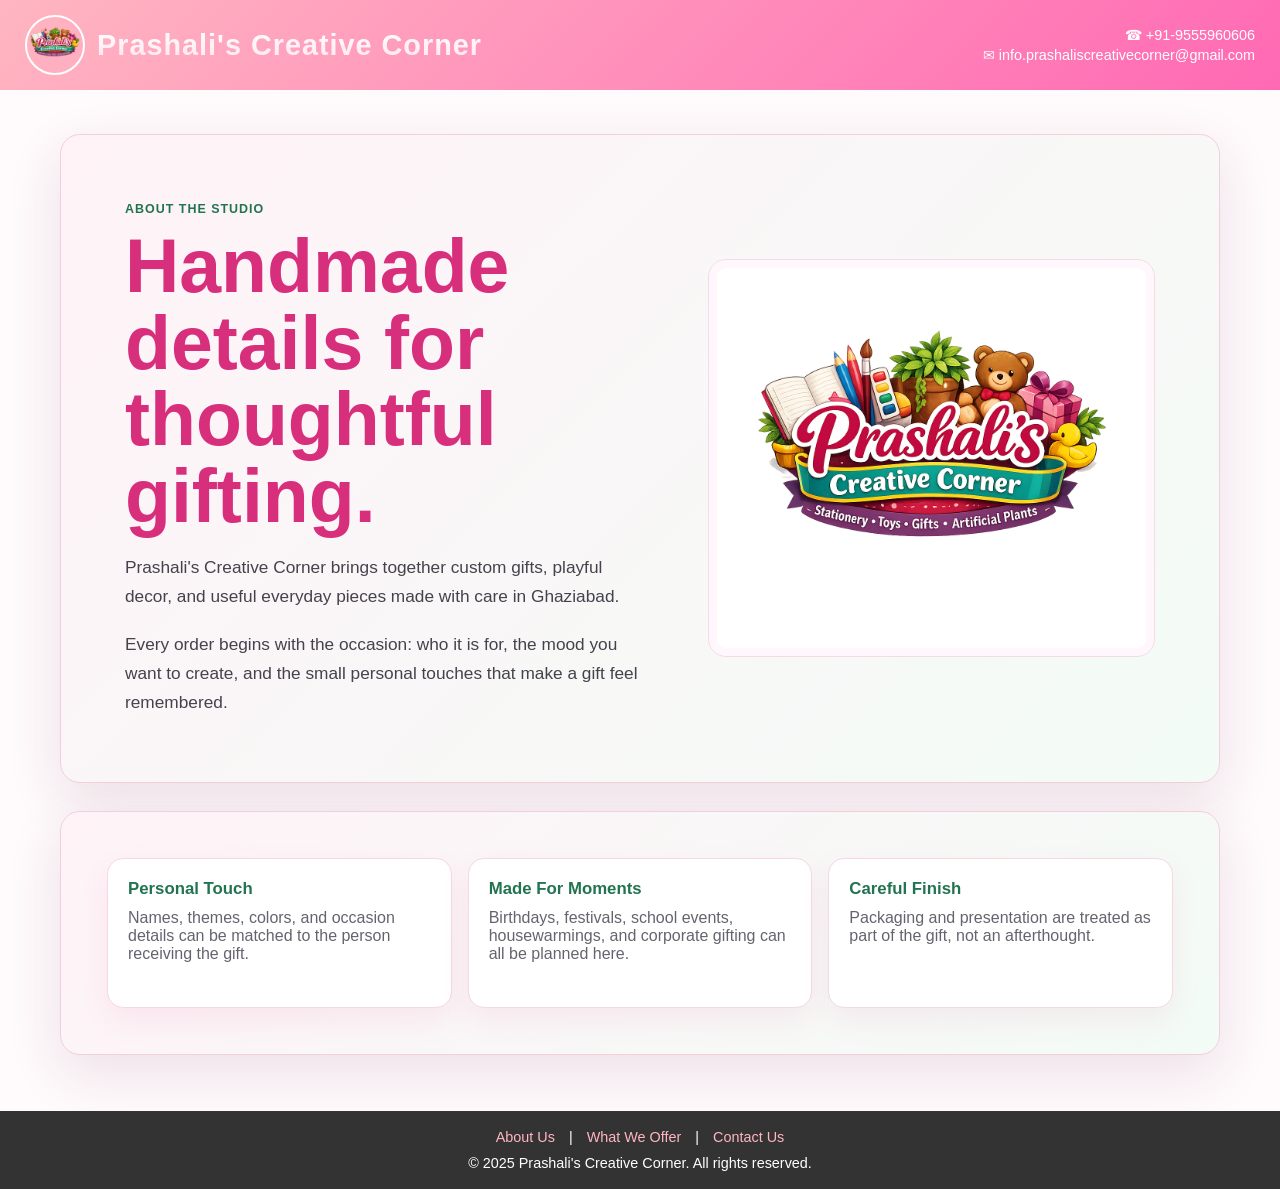
==== about.html @ 50c55ec6 "Modified code structure and added real images" ====
<!DOCTYPE html>
<html lang="en">
<head>
  <meta charset="UTF-8">
  <meta name="viewport" content="width=device-width, initial-scale=1.0">
  <meta name="description" content="About Prashali's Creative Corner, a creative gifting and decor studio in Ghaziabad.">
  <title>About Us | Prashali's Creative Corner</title>
  <link rel="stylesheet" href="assets/css/styles.css">
</head>
<body>
  <header class="site-header">
    <a class="brand" href="index.html" aria-label="Go to home page">
      <img src="assets/images/logo.png" alt="Prashali's Creative Corner logo" class="brand-logo">
      <h1>Prashali's Creative Corner</h1>
    </a>
    <address class="contact-info">
      <div>&#9742; <a href="tel:+919555960606">+91-9555960606</a></div>
      <div>&#9993; <a href="mailto:info.prashaliscreativecorner@gmail.com">info.prashaliscreativecorner@gmail.com</a></div>
    </address>
  </header>

  <main class="page-main">
    <div class="content-shell">
      <section class="page-hero">
        <div class="page-hero-text">
          <span class="page-eyebrow">About the studio</span>
          <h2>Handmade details for thoughtful gifting.</h2>
          <p>Prashali's Creative Corner brings together custom gifts, playful decor, and useful everyday pieces made with care in Ghaziabad.</p>
          <p>Every order begins with the occasion: who it is for, the mood you want to create, and the small personal touches that make a gift feel remembered.</p>
        </div>
        <div class="hero-media">
          <img src="assets/images/logo.png" alt="Prashali's Creative Corner logo">
        </div>
      </section>

      <section class="content-panel">
        <div class="card-grid">
          <article class="info-card">
            <h3>Personal Touch</h3>
            <p>Names, themes, colors, and occasion details can be matched to the person receiving the gift.</p>
          </article>
          <article class="info-card">
            <h3>Made For Moments</h3>
            <p>Birthdays, festivals, school events, housewarmings, and corporate gifting can all be planned here.</p>
          </article>
          <article class="info-card">
            <h3>Careful Finish</h3>
            <p>Packaging and presentation are treated as part of the gift, not an afterthought.</p>
          </article>
        </div>
      </section>
    </div>
  </main>

  <footer class="site-footer">
    <nav aria-label="Footer">
      <a class="footer-link" href="about.html">About Us</a>
      <span aria-hidden="true">|</span>
      <a class="footer-link" href="what-we-offer.html">What We Offer</a>
      <span aria-hidden="true">|</span>
      <a class="footer-link" href="contact.html">Contact Us</a>
    </nav>
    <p>&copy; 2025 Prashali's Creative Corner. All rights reserved.</p>
  </footer>
</body>
</html>
---- assets/css/styles.css ----
:root {
  --brand-pink: #ff69b4;
  --deep-pink: #d82f7d;
  --ink: #2f2f36;
  --muted: #66636f;
  --soft-pink: #fff0f6;
  --soft-mint: #eefaf3;
  --line: #f3cfdd;
}

* {
  box-sizing: border-box;
}

body {
  min-height: 100vh;
  margin: 0;
  display: grid;
  grid-template-rows: auto 1fr auto;
  font-family: "Poppins", Arial, sans-serif;
  background: #fffafc;
  color: var(--ink);
}

a {
  color: inherit;
}

.site-header {
  position: sticky;
  top: 0;
  z-index: 10;
  display: flex;
  align-items: center;
  justify-content: space-between;
  gap: 18px;
  background: linear-gradient(135deg, #ffb6c1, var(--brand-pink));
  padding: 15px 25px;
  color: #fff;
}

.brand {
  display: flex;
  align-items: center;
  min-width: 0;
  color: #fff;
  text-decoration: none;
}

.brand-logo {
  width: 60px;
  height: 60px;
  border-radius: 50%;
  border: 2px solid #fff;
  margin-right: 12px;
  object-fit: cover;
  flex: 0 0 auto;
}

.site-header h1 {
  margin: 0;
  font-size: 1.8rem;
  font-weight: 700;
  letter-spacing: 1px;
  background: linear-gradient(#fff, #ffe6f0);
  -webkit-background-clip: text;
  background-clip: text;
  -webkit-text-fill-color: transparent;
}

.contact-info {
  margin: 0;
  text-align: right;
  font-style: normal;
  font-size: 0.9rem;
  line-height: 1.4;
}

.contact-info a {
  text-decoration: none;
}

.page-main {
  width: min(1160px, calc(100% - 40px));
  margin: 0 auto;
  padding: 44px 0 56px;
}

.product-section {
  text-align: center;
}

.product-section h2 {
  margin: 0 0 24px;
  color: var(--brand-pink);
  font-size: 2rem;
}

.product-grid {
  display: grid;
  grid-template-columns: repeat(auto-fit, minmax(210px, 1fr));
  gap: 20px;
}

.product {
  display: block;
  width: 100%;
  border: 1px solid #f7dce7;
  border-radius: 14px;
  background-color: #fff;
  box-shadow: 0 10px 28px rgba(216, 47, 125, 0.08);
  overflow: hidden;
  text-align: center;
  color: inherit;
  text-decoration: none;
  transition: transform 0.25s ease, box-shadow 0.25s ease;
}

.product:hover,
.product:focus-visible {
  transform: translateY(-5px);
  box-shadow: 0 16px 34px rgba(216, 47, 125, 0.14);
}

.brand:focus-visible,
.product:focus-visible,
.footer-link:focus-visible,
.page-action:focus-visible,
.contact-item:focus-visible {
  outline: 3px solid #8a1f56;
  outline-offset: 3px;
}

.product img {
  width: 100%;
  height: 210px;
  object-fit: contain;
  object-position: center;
  display: block;
  background: #fff7fb;
}

.product-title {
  display: block;
  margin: 12px 0 5px;
  color: #ff4081;
  font-size: 1.1rem;
  font-weight: 700;
}

.product-summary {
  display: block;
  min-height: 50px;
  margin: 0;
  padding: 0 12px 14px;
  color: var(--muted);
  font-size: 0.9rem;
}

.content-shell {
  display: grid;
  gap: 28px;
}

.page-hero,
.content-panel {
  border: 1px solid var(--line);
  border-radius: 20px;
  background:
    linear-gradient(135deg, rgba(255, 240, 246, 0.82), rgba(238, 250, 243, 0.72)),
    #fff;
  box-shadow: 0 18px 54px rgba(102, 45, 77, 0.12);
}

.page-hero {
  display: grid;
  grid-template-columns: minmax(0, 1fr) minmax(260px, 0.85fr);
  align-items: center;
  gap: clamp(24px, 5vw, 58px);
  padding: clamp(28px, 6vw, 64px);
}

.page-hero-full {
  grid-template-columns: 1fr;
}

.page-hero-text {
  max-width: 760px;
}

.page-eyebrow {
  display: inline-block;
  margin-bottom: 12px;
  color: #227451;
  font-size: 0.78rem;
  font-weight: 700;
  letter-spacing: 0.08em;
  text-transform: uppercase;
}

.page-hero h2,
.category-detail h2 {
  margin: 0;
  color: var(--deep-pink);
  font-size: clamp(2.3rem, 6vw, 4.7rem);
  line-height: 1.02;
}

.page-hero p,
.category-detail p,
.body-text {
  color: #45424d;
  font-size: 1.08rem;
  line-height: 1.7;
}

.page-hero p,
.category-detail p {
  margin: 18px 0 0;
}

.hero-media {
  min-height: 300px;
  display: grid;
  place-items: center;
  border-radius: 18px;
  background: #fff;
  border: 1px solid #f5dbe6;
  box-shadow: inset 0 0 0 8px #fff7fb;
}

.hero-media img {
  width: 100%;
  height: min(44vh, 430px);
  object-fit: contain;
  object-position: center;
  display: block;
}

.content-panel {
  padding: clamp(24px, 5vw, 46px);
}

.card-grid {
  display: grid;
  grid-template-columns: repeat(auto-fit, minmax(210px, 1fr));
  gap: 16px;
}

.info-card {
  min-height: 150px;
  padding: 20px;
  border: 1px solid #f4d8e4;
  border-radius: 16px;
  background: #fff;
  box-shadow: 0 12px 30px rgba(216, 47, 125, 0.08);
}

.info-card h3 {
  margin: 0 0 10px;
  color: #227451;
  font-size: 1.05rem;
}

.info-card p,
.body-text {
  margin: 0;
  color: var(--muted);
}

.body-text + .body-text {
  margin-top: 16px;
}

.detail-list {
  display: grid;
  gap: 12px;
  margin: 24px 0 0;
  padding: 0;
  list-style: none;
}

.detail-list li {
  padding: 13px 14px;
  border-left: 4px solid var(--brand-pink);
  border-radius: 10px;
  background: #fff;
  color: #4f4c58;
  box-shadow: 0 8px 22px rgba(216, 47, 125, 0.08);
}

.page-action {
  display: inline-flex;
  align-items: center;
  justify-content: center;
  min-height: 44px;
  margin-top: 26px;
  padding: 0 18px;
  border-radius: 999px;
  background: #227451;
  color: #fff;
  font-weight: 700;
  text-decoration: none;
}

.contact-list {
  display: grid;
  gap: 14px;
}

.contact-item {
  display: grid;
  gap: 5px;
  padding: 18px 20px;
  border: 1px solid #f4d8e4;
  border-radius: 14px;
  background: #fff;
  color: inherit;
  text-decoration: none;
}

.contact-item span {
  color: #227451;
  font-size: 0.78rem;
  font-weight: 700;
  letter-spacing: 0.06em;
  text-transform: uppercase;
}

.contact-item strong {
  color: var(--ink);
  font-size: 1rem;
  overflow-wrap: anywhere;
}

.site-footer {
  background-color: #333;
  color: #fff;
  padding: 18px 20px;
  text-align: center;
  font-size: 0.9rem;
}

.site-footer p {
  margin: 10px 0 0;
}

.footer-link {
  color: #ffb6c1;
  text-decoration: none;
  margin: 0 10px;
}

.footer-link:hover {
  text-decoration: underline;
}

@media (max-width: 760px) {
  .site-header {
    flex-direction: column;
    text-align: center;
  }

  .brand {
    justify-content: center;
    flex-wrap: wrap;
  }

  .site-header h1 {
    font-size: 1.5rem;
  }

  .contact-info {
    text-align: center;
  }

  .page-main {
    width: min(100% - 28px, 1160px);
    padding: 28px 0 38px;
  }

  .page-hero {
    display: block;
    padding: 24px 18px;
  }

  .hero-media {
    min-height: 230px;
    margin-top: 24px;
  }

  .hero-media img {
    height: 34vh;
  }

  .page-hero h2,
  .category-detail h2 {
    font-size: 2.1rem;
  }

  .site-footer {
    font-size: 0.84rem;
  }
}
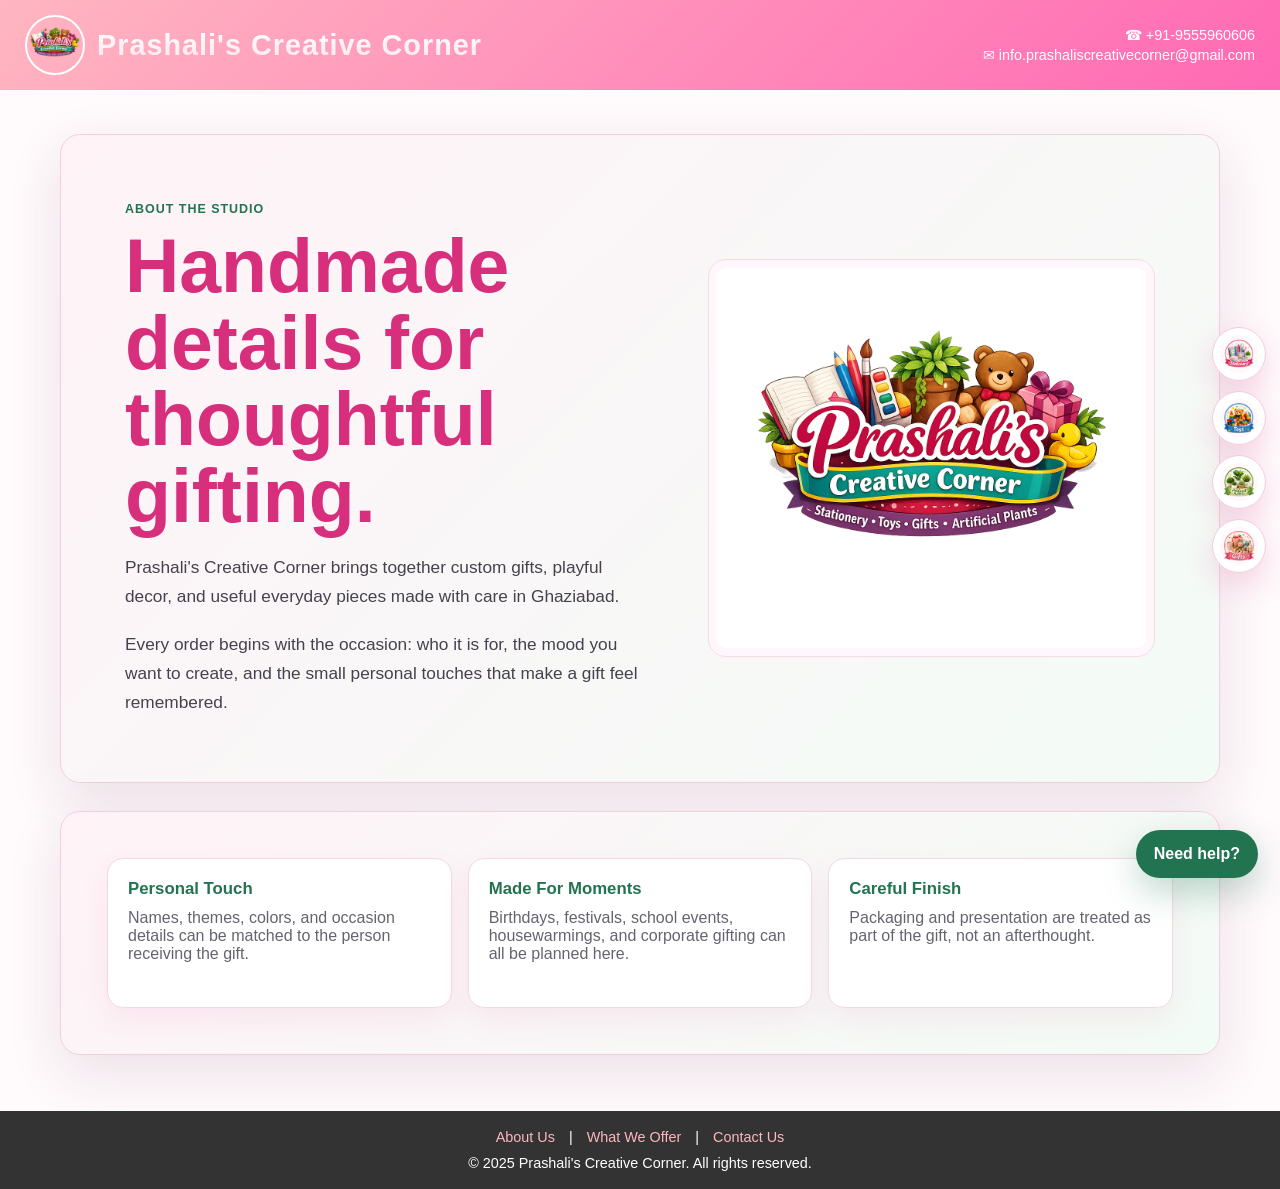
==== commit c5bbd831: "modified the design and structure" ====
--- a/about.html
+++ b/about.html
@@ -6,19 +6,9 @@
   <meta name="description" content="About Prashali's Creative Corner, a creative gifting and decor studio in Ghaziabad.">
   <title>About Us | Prashali's Creative Corner</title>
   <link rel="stylesheet" href="assets/css/styles.css">
+  <script src="assets/js/layout.js" defer></script>
 </head>
 <body>
-  <header class="site-header">
-    <a class="brand" href="index.html" aria-label="Go to home page">
-      <img src="assets/images/logo.png" alt="Prashali's Creative Corner logo" class="brand-logo">
-      <h1>Prashali's Creative Corner</h1>
-    </a>
-    <address class="contact-info">
-      <div>&#9742; <a href="tel:+919555960606">+91-9555960606</a></div>
-      <div>&#9993; <a href="mailto:info.prashaliscreativecorner@gmail.com">info.prashaliscreativecorner@gmail.com</a></div>
-    </address>
-  </header>
-
   <main class="page-main">
     <div class="content-shell">
       <section class="page-hero">
@@ -52,15 +42,5 @@
     </div>
   </main>
 
-  <footer class="site-footer">
-    <nav aria-label="Footer">
-      <a class="footer-link" href="about.html">About Us</a>
-      <span aria-hidden="true">|</span>
-      <a class="footer-link" href="what-we-offer.html">What We Offer</a>
-      <span aria-hidden="true">|</span>
-      <a class="footer-link" href="contact.html">Contact Us</a>
-    </nav>
-    <p>&copy; 2025 Prashali's Creative Corner. All rights reserved.</p>
-  </footer>
 </body>
 </html>
--- a/assets/css/styles.css
+++ b/assets/css/styles.css
@@ -126,7 +126,11 @@
 .product:focus-visible,
 .footer-link:focus-visible,
 .page-action:focus-visible,
-.contact-item:focus-visible {
+.contact-item:focus-visible,
+.floating-category-link:focus-visible,
+.help-button:focus-visible,
+.help-close:focus-visible,
+.help-actions a:focus-visible {
   outline: 3px solid #8a1f56;
   outline-offset: 3px;
 }
@@ -239,6 +243,90 @@
 
 .content-panel {
   padding: clamp(24px, 5vw, 46px);
+}
+
+.catalog-section {
+  display: grid;
+  gap: 32px;
+}
+
+.catalog-header {
+  max-width: 760px;
+}
+
+.catalog-header h2 {
+  margin: 0;
+  color: var(--deep-pink);
+  font-size: clamp(2rem, 5vw, 3.4rem);
+  line-height: 1.08;
+}
+
+.catalog-header p {
+  margin: 12px 0 0;
+  color: var(--muted);
+  line-height: 1.7;
+}
+
+.catalog-group {
+  display: grid;
+  gap: 16px;
+}
+
+.catalog-group h3 {
+  margin: 0;
+  color: #227451;
+  font-size: 1.35rem;
+}
+
+.catalog-grid {
+  display: grid;
+  grid-template-columns: repeat(auto-fit, minmax(210px, 1fr));
+  gap: 18px;
+}
+
+.catalog-card {
+  display: grid;
+  grid-template-rows: 170px 1fr;
+  overflow: hidden;
+  border: 1px solid #f4d8e4;
+  border-radius: 16px;
+  background: #fff;
+  box-shadow: 0 12px 30px rgba(216, 47, 125, 0.08);
+}
+
+.catalog-card img {
+  width: 100%;
+  height: 100%;
+  padding: 12px;
+  object-fit: contain;
+  object-position: center;
+  background: #fff7fb;
+}
+
+.catalog-card-content {
+  display: grid;
+  gap: 8px;
+  align-content: start;
+  padding: 16px;
+}
+
+.catalog-card h4 {
+  margin: 0;
+  color: var(--ink);
+  font-size: 1rem;
+}
+
+.catalog-card p {
+  margin: 0;
+  color: var(--muted);
+  font-size: 0.92rem;
+  line-height: 1.45;
+}
+
+.catalog-price {
+  margin-top: 4px;
+  color: var(--deep-pink);
+  font-size: 1.05rem;
 }
 
 .card-grid {
@@ -355,6 +443,180 @@
   text-decoration: underline;
 }
 
+.floating-category-menu {
+  position: fixed;
+  top: 50%;
+  right: 14px;
+  z-index: 20;
+  display: grid;
+  gap: 10px;
+  transform: translateY(-50%);
+}
+
+.floating-category-link {
+  width: 54px;
+  min-height: 54px;
+  display: grid;
+  grid-template-columns: 38px 0;
+  align-items: center;
+  gap: 0;
+  justify-self: end;
+  overflow: hidden;
+  border: 1px solid #f2c9dc;
+  border-radius: 999px;
+  background: rgba(255, 255, 255, 0.96);
+  box-shadow: 0 12px 30px rgba(216, 47, 125, 0.18);
+  color: var(--ink);
+  text-decoration: none;
+  transition: width 0.25s ease, grid-template-columns 0.25s ease, gap 0.25s ease, box-shadow 0.25s ease;
+}
+
+.floating-category-link:hover,
+.floating-category-link:focus-visible {
+  width: 210px;
+  grid-template-columns: 38px 1fr;
+  gap: 10px;
+  box-shadow: 0 16px 38px rgba(216, 47, 125, 0.24);
+}
+
+.floating-category-icon {
+  width: 38px;
+  height: 38px;
+  display: grid;
+  place-items: center;
+  margin-left: 7px;
+  border-radius: 50%;
+  background: #fff7fb;
+  flex: 0 0 auto;
+}
+
+.floating-category-icon img {
+  width: 30px;
+  height: 30px;
+  object-fit: contain;
+  object-position: center;
+  display: block;
+}
+
+.floating-category-name {
+  min-width: 0;
+  padding-right: 14px;
+  color: var(--deep-pink);
+  font-size: 0.92rem;
+  font-weight: 700;
+  line-height: 1.15;
+  white-space: nowrap;
+  opacity: 0;
+  transform: translateX(10px);
+  transition: opacity 0.2s ease, transform 0.2s ease;
+}
+
+.floating-category-link:hover .floating-category-name,
+.floating-category-link:focus-visible .floating-category-name {
+  opacity: 1;
+  transform: translateX(0);
+}
+
+.help-widget {
+  position: fixed;
+  right: 22px;
+  bottom: 22px;
+  z-index: 25;
+}
+
+.help-button {
+  min-height: 48px;
+  padding: 0 18px;
+  border: 0;
+  border-radius: 999px;
+  background: #227451;
+  color: #fff;
+  box-shadow: 0 14px 34px rgba(34, 116, 81, 0.28);
+  font: inherit;
+  font-weight: 700;
+  cursor: pointer;
+}
+
+.help-button:hover {
+  background: #1d6547;
+}
+
+.help-popup {
+  position: absolute;
+  right: 0;
+  bottom: calc(100% + 12px);
+  width: min(340px, calc(100vw - 32px));
+  padding: 22px;
+  border: 1px solid var(--line);
+  border-radius: 18px;
+  background:
+    linear-gradient(135deg, rgba(255, 240, 246, 0.96), rgba(238, 250, 243, 0.92)),
+    #fff;
+  box-shadow: 0 20px 60px rgba(102, 45, 77, 0.2);
+}
+
+.help-popup[hidden] {
+  display: none;
+}
+
+.help-popup h2 {
+  margin: 0;
+  color: var(--deep-pink);
+  font-size: 1.45rem;
+}
+
+.help-popup p {
+  margin: 12px 0 18px;
+  color: var(--muted);
+  font-size: 0.96rem;
+  line-height: 1.55;
+}
+
+.help-close {
+  position: absolute;
+  top: 12px;
+  right: 12px;
+  width: 32px;
+  height: 32px;
+  border: 0;
+  border-radius: 50%;
+  background: var(--brand-pink);
+  color: #fff;
+  font-size: 1.25rem;
+  line-height: 1;
+  cursor: pointer;
+}
+
+.help-actions {
+  display: grid;
+  gap: 10px;
+}
+
+.help-actions a {
+  display: grid;
+  gap: 4px;
+  padding: 13px 14px;
+  border: 1px solid #f4d8e4;
+  border-radius: 12px;
+  background: #fff;
+  color: inherit;
+  text-decoration: none;
+}
+
+.help-actions span {
+  color: #227451;
+  font-size: 0.76rem;
+  font-weight: 700;
+  letter-spacing: 0.06em;
+  text-transform: uppercase;
+}
+
+.help-actions strong {
+  color: var(--ink);
+  font-size: 0.93rem;
+  overflow-wrap: anywhere;
+}
+
 @media (max-width: 760px) {
   .site-header {
     flex-direction: column;
@@ -401,4 +663,47 @@
   .site-footer {
     font-size: 0.84rem;
   }
-}
+
+  .catalog-card {
+    grid-template-rows: 150px 1fr;
+  }
+
+  .floating-category-menu {
+    right: 8px;
+    gap: 8px;
+  }
+
+  .floating-category-link {
+    width: 48px;
+    min-height: 48px;
+    grid-template-columns: 34px 0;
+  }
+
+  .floating-category-link:hover,
+  .floating-category-link:focus-visible {
+    width: min(188px, calc(100vw - 22px));
+    grid-template-columns: 34px 1fr;
+  }
+
+  .floating-category-icon {
+    width: 34px;
+    height: 34px;
+    margin-left: 6px;
+  }
+
+  .floating-category-icon img {
+    width: 27px;
+    height: 27px;
+  }
+
+  .help-widget {
+    right: 12px;
+    bottom: 12px;
+  }
+
+  .help-button {
+    min-height: 44px;
+    padding: 0 14px;
+    font-size: 0.92rem;
+  }
+}
